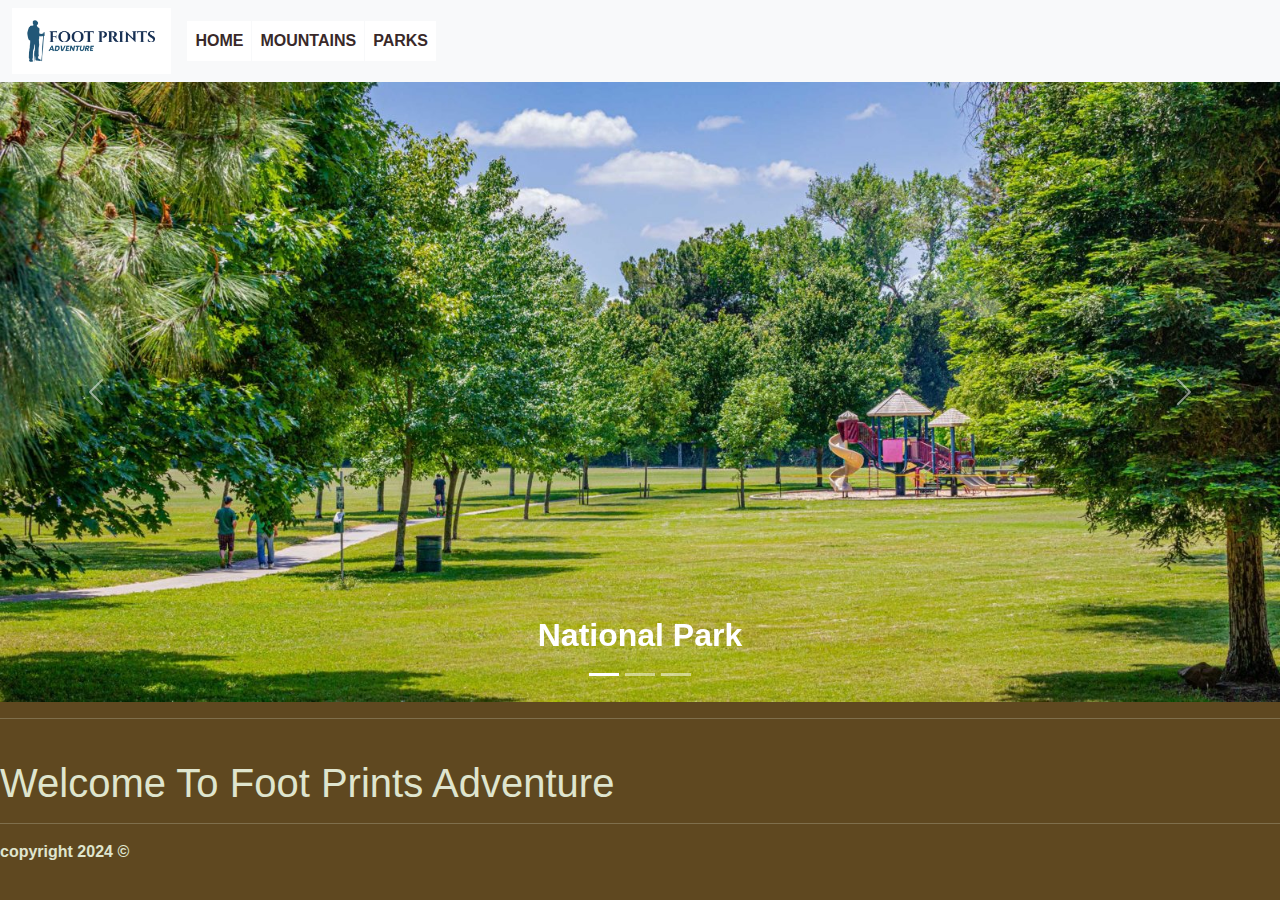
==== index.html @ 982d5a89 "first commit" ====
<!DOCTYPE html>
<html lang="en">

<head>
  <meta charset="UTF-8">
  <meta name="viewport" content="width=device-width, initial-scale=1.0">
  <title>Home</title>

  <link href="https://cdn.jsdelivr.net/npm/bootstrap@5.3.3/dist/css/bootstrap.min.css" rel="stylesheet"
    integrity="sha384-QWTKZyjpPEjISv5WaRU9OFeRpok6YctnYmDr5pNlyT2bRjXh0JMhjY6hW+ALEwIH" crossorigin="anonymous">
  <script src="https://cdn.jsdelivr.net/npm/bootstrap@5.3.3/dist/js/bootstrap.bundle.min.js"
    integrity="sha384-YvpcrYf0tY3lHB60NNkmXc5s9fDVZLESaAA55NDzOxhy9GkcIdslK1eN7N6jIeHz"
    crossorigin="anonymous"></script>

    <link rel="stylesheet" href="./styles/main.css">
    <script src="./scripts/main.js"></script>
</head>

<body>
  <header>
    <nav class="navbar navbar-expand-lg bg-body-tertiary">
      <div class="container-fluid">
        <a class="navbar-brand" href="#">
          <img src="./images/logo2.png" class="headerpic" alt="">
        </a>

        <button class="navbar-toggler" type="button" data-bs-toggle="collapse" data-bs-target="#navbarSupportedContent"
          aria-controls="navbarSupportedContent" aria-expanded="false" aria-label="Toggle navigation">
          <span class="navbar-toggler-icon"></span>
        </button>
        <div class="collapse navbar-collapse" id="navbarSupportedContent">
          <ul class="navbar-nav me-auto mb-2 mb-lg-0">
            <li class="nav-item">
                <a href="index.html" class="selected"><b>HOME</b></a>
            </li>
            <li class="nav-item">
                <a href="./mountains.html"><b>MOUNTAINS</b></a>
            </li>
            <li class="nav-item">
                <a href="./parks.html"><b>PARKS</b></a>
            </li>
          </ul>
        </div>
      </div>
    </nav>
  </header>
  <div id="carouselExampleCaptions" class="carousel slide">
    <div class="carousel-indicators">
      <button type="button" data-bs-target="#carouselExampleCaptions" data-bs-slide-to="0" class="active"
        aria-current="true" aria-label="Slide 1"></button>
      <button type="button" data-bs-target="#carouselExampleCaptions" data-bs-slide-to="1"
        aria-label="Slide 2"></button>
      <button type="button" data-bs-target="#carouselExampleCaptions" data-bs-slide-to="2"
        aria-label="Slide 3"></button>
    </div>
    <div class="carousel-inner">
      <div class="carousel-item active">
        <img src="./images/park.jpg" class="d-block w-100" alt="...">
        <div class="carousel-caption d-none d-md-block">
          <h2><b>National Park</h2>
        </div>
      </div>
      <div class="carousel-item">
        <img src="./images/Mountain2.jpg" class="d-block w-100" alt="...">
        <div class="carousel-caption d-none d-md-block">
          <h2><b>Mountain View</h2>
        </div>
      </div>
      <div class="carousel-item">
        <img src="./images/playG.jpg" class="d-block w-100" alt="...">
        <div class="carousel-caption d-none d-md-block">
          <h2><b>Playground</h2>
        </div>
      </div>
    </div>
    <button class="carousel-control-prev" type="button" data-bs-target="#carouselExampleCaptions" data-bs-slide="prev">
      <span class="carousel-control-prev-icon" aria-hidden="true"></span>
      <span class="visually-hidden">Previous</span>
    </button>
    <button class="carousel-control-next" type="button" data-bs-target="#carouselExampleCaptions" data-bs-slide="next">
      <span class="carousel-control-next-icon" aria-hidden="true"></span>
      <span class="visually-hidden">Next</span>
    </button>
  </div>
  <hr>
  <main>
    <br>
    <h1>Welcome To Foot Prints Adventure</h1>
    <hr>
    <footer>
        copyright 2024 &copy
    </footer>
---- styles/main.css ----
body {
    background-color: #5f4820;
    color: rgb(223, 229, 206);
    font-family: 'Segoe UI', Tahoma, Geneva, Verdana, sans-serif;
}
nav{
    background-color:#d2b0a2;
}
nav a {
    display: inline-block;
    background-color: white;
    color: rgb(57, 41, 41);
    margin-right: 1px;
    padding: 0.5rem;
    text-decoration: none;
}
/* logo styling*/
.headerpic{
    height: 3.5rem;
    width: auto;
    color: white;
}

/* Carousel styling*/
.d-block{
    width: 400px;
    height: 620px;
}

/* park styling*/
.park{
    text-align: center;
}

#results div {
    text-align: center;
}
.nav-item{
    color: blanchedalmond;
}

/* inserted videos styling for home page*/
.video-container{
    position: relative;
    width: 100%;
    height: 100vh;
    overflow: hidden;
}
.background-video{
    position: absolute;
    top: 0;
    left: 0;
    width: 100%;
    height: 100%;
    object-fit: cover;
    z-index: -1;
}
/* writing on top of the background video styling*/
.overlay{
    position: absolute;
    top: 50%;
    left: 50%;
    transform: translate(-50%, -50%);
    color: rgb(255, 255, 255);
    text-align: center;
    z-index: 1;
}
.overlay h1{
    font-size: 3em;
    margin-bottom: 20px;
}
.overlay button{
    padding: 10px 20px;
    font-size: 1em;
    background-color: rgba(0, 0, 0, 0.6 );
    color: rgb(251, 244, 244);
    border: none;
    cursor: pointer;
    border-radius: 5px;
}
.overlay button:hover{
    background-color: rgba(0, 0, 0, 0.8);
}
/* search form styling*/
form{
    display: flex;
    justify-content: right;
    align-items: center;
    margin: 30px;
}
input[type="search"]{
    padding: 1px;
    font-size: 16px;
    border-radius: 4px;
    border: 1px solid #ccc;
    width: 200px;
}
button{
    padding: 5px;
    font-size: 12px;
    cursor: pointer;
    border: none;
    background-color: rgb(51, 27, 27);
    color: white;
    border-radius: 4px;
}
/* social media icon styling @footer*/
.footer{
    background-color: #4d3712;
    color: white;
    padding: 20px;
    text-align: right;
    position: relative;
    bottom: 0;
    width: 100%;
    justify-content: right;
}
.footer-links a{
    color: white;
    text-decoration: none;
    font-size: 18px;
    transition: color 0.3s;
}
.fa {
    padding: 8px;
    font-size: 20px;
    width: 40px;
    text-align: left;
    text-decoration: none;
    margin: 5px 2px;
  }
  .fa-facebook {
    background: #3B5998;
    color: white;
  }
  .fa-instagram {
    background: #125688;
    color: white;
  }
  .fa-twitter {
    background: #55ACEE;
    color: white;
  }
  .rights{
    text-align: center;
    background-color: #4d3712;
  }
/*mountain styling */
.results-container{
    background-color: white;
    color: black;
    width: 60%;
    margin: 20px auto;
}
#mountainsSelect{
    margin-right: 40rem;
    background-color: rgb(237, 237, 237);
    font-family: Arial, sans-serif;
}
.mountain{
    text-align: center;
}
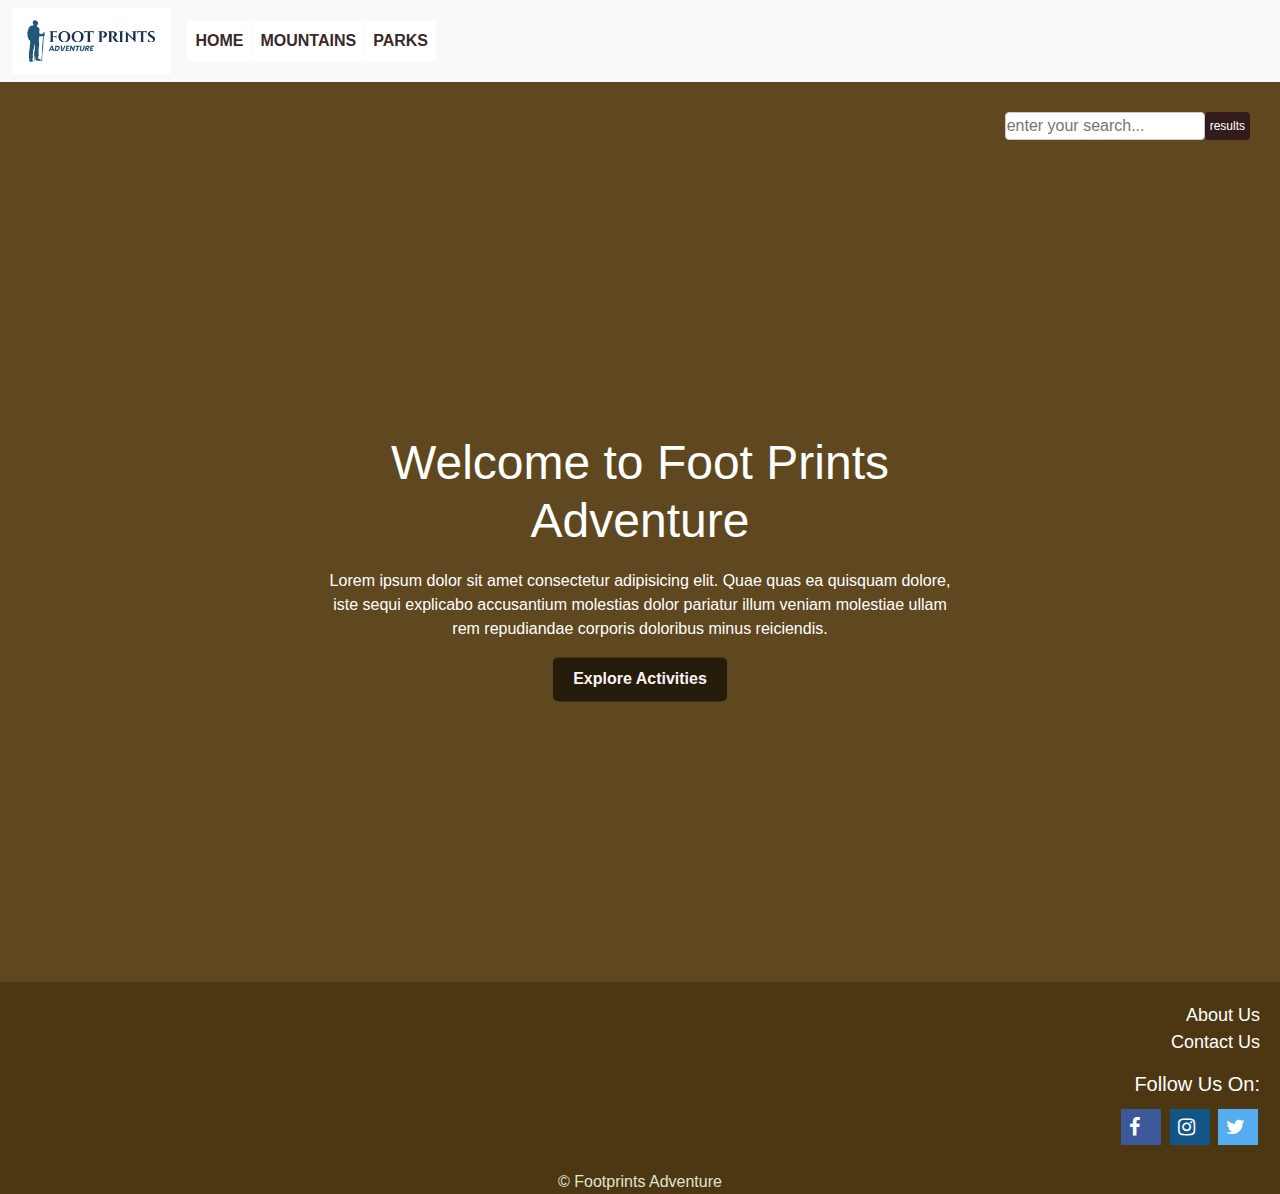
==== commit 64f5fa61: "delete+add" ====
--- a/index.html
+++ b/index.html
@@ -2,91 +2,83 @@
 <html lang="en">
 
 <head>
-  <meta charset="UTF-8">
-  <meta name="viewport" content="width=device-width, initial-scale=1.0">
-  <title>Home</title>
+    <meta charset="UTF-8">
+    <meta name="viewport" content="width=device-width, initial-scale=1.0">
+    <title>Home</title>
 
-  <link href="https://cdn.jsdelivr.net/npm/bootstrap@5.3.3/dist/css/bootstrap.min.css" rel="stylesheet"
-    integrity="sha384-QWTKZyjpPEjISv5WaRU9OFeRpok6YctnYmDr5pNlyT2bRjXh0JMhjY6hW+ALEwIH" crossorigin="anonymous">
-  <script src="https://cdn.jsdelivr.net/npm/bootstrap@5.3.3/dist/js/bootstrap.bundle.min.js"
-    integrity="sha384-YvpcrYf0tY3lHB60NNkmXc5s9fDVZLESaAA55NDzOxhy9GkcIdslK1eN7N6jIeHz"
-    crossorigin="anonymous"></script>
+    <link href="https://cdn.jsdelivr.net/npm/bootstrap@5.3.3/dist/css/bootstrap.min.css" rel="stylesheet"
+        integrity="sha384-QWTKZyjpPEjISv5WaRU9OFeRpok6YctnYmDr5pNlyT2bRjXh0JMhjY6hW+ALEwIH" crossorigin="anonymous">
+    <script src="https://cdn.jsdelivr.net/npm/bootstrap@5.3.3/dist/js/bootstrap.bundle.min.js"
+        integrity="sha384-YvpcrYf0tY3lHB60NNkmXc5s9fDVZLESaAA55NDzOxhy9GkcIdslK1eN7N6jIeHz"
+        crossorigin="anonymous"></script>
+        <link rel="stylesheet" href="https://cdnjs.cloudflare.com/ajax/libs/font-awesome/4.7.0/css/font-awesome.min.css">
 
     <link rel="stylesheet" href="./styles/main.css">
     <script src="./scripts/main.js"></script>
 </head>
+<body>
+    <header>
+        <nav class="navbar navbar-expand-lg bg-body-tertiary">
+            <div class="container-fluid">
+                <a class="navbar-brand" href="#">
+                    <img src="./images/logo2.png" class="headerpic" alt="">
+                </a>
+                <button class="navbar-toggler" type="button" data-bs-toggle="collapse"
+                    data-bs-target="#navbarSupportedContent" aria-controls="navbarSupportedContent"
+                    aria-expanded="false" aria-label="Toggle navigation">
+                    <span class="navbar-toggler-icon"></span>
+                </button>
+                <div class="collapse navbar-collapse" id="navbarSupportedContent">
+                    <ul class="navbar-nav me-auto mb-2 mb-lg-0">
+                        <li class="nav-item">
+                            <a href="index.html" class="selected"><b>HOME</b></a>
+                        </li>
+                        <li class="nav-item">
+                            <a href="./mountains.html"><b>MOUNTAINS</b></a>
+                        </li>
+                        <li class="nav-item">
+                            <a href="./parks.html"><b>PARKS</b></a>
+                        </li>
+                    </ul>
+                </div>
+            </div>
+        </nav>
+    </header>
+    <div class="video-container">
+        <video autoplay muted loop class="background-video">
+            <source src="images/nature.mp4" type="video/mp4">
+        </video>
+        
+        <div class="overlay">
+            <br><br><br>
+            <h1>Welcome to Foot Prints Adventure</h1>
+            <p>Lorem ipsum dolor sit amet consectetur adipisicing elit. Quae quas ea quisquam dolore, iste sequi
+                explicabo accusantium molestias dolor pariatur illum veniam molestiae ullam rem repudiandae corporis
+                doloribus minus reiciendis.</p>
+            <button onclick="window.location.href='/explore.html';" class="explore-btn"><b>Explore Activities</b></button>
+        </div>
+        <form action="search" method="get">
+            <label for="search"></label>
+            <input type="search" id="search" name="query" placeholder="enter your search...">
+            <button type=submit>results</button>
+        </form>
+    </div>
+        <footer class="footer">
+            <ul class="footer-links">
+                <a href="/about.html">About Us</a><br>
+                <a href="/contact.html">Contact Us</a>
+                
+                <a href="./explore.html"></a>
+                
 
-<body>
-  <header>
-    <nav class="navbar navbar-expand-lg bg-body-tertiary">
-      <div class="container-fluid">
-        <a class="navbar-brand" href="#">
-          <img src="./images/logo2.png" class="headerpic" alt="">
-        </a>
+            </ul>
+            <h5>Follow Us On:</h5>
+            <a href="#" class="fa fa-facebook"></a>
+            <a href="#" class="fa fa-instagram"></a>
+            <a href="#" class="fa fa-twitter"></a>
+        </footer>
+        <footer class="rights">
+             &copy Footprints Adventure <br>
+        </footer>
 
-        <button class="navbar-toggler" type="button" data-bs-toggle="collapse" data-bs-target="#navbarSupportedContent"
-          aria-controls="navbarSupportedContent" aria-expanded="false" aria-label="Toggle navigation">
-          <span class="navbar-toggler-icon"></span>
-        </button>
-        <div class="collapse navbar-collapse" id="navbarSupportedContent">
-          <ul class="navbar-nav me-auto mb-2 mb-lg-0">
-            <li class="nav-item">
-                <a href="index.html" class="selected"><b>HOME</b></a>
-            </li>
-            <li class="nav-item">
-                <a href="./mountains.html"><b>MOUNTAINS</b></a>
-            </li>
-            <li class="nav-item">
-                <a href="./parks.html"><b>PARKS</b></a>
-            </li>
-          </ul>
-        </div>
-      </div>
-    </nav>
-  </header>
-  <div id="carouselExampleCaptions" class="carousel slide">
-    <div class="carousel-indicators">
-      <button type="button" data-bs-target="#carouselExampleCaptions" data-bs-slide-to="0" class="active"
-        aria-current="true" aria-label="Slide 1"></button>
-      <button type="button" data-bs-target="#carouselExampleCaptions" data-bs-slide-to="1"
-        aria-label="Slide 2"></button>
-      <button type="button" data-bs-target="#carouselExampleCaptions" data-bs-slide-to="2"
-        aria-label="Slide 3"></button>
-    </div>
-    <div class="carousel-inner">
-      <div class="carousel-item active">
-        <img src="./images/park.jpg" class="d-block w-100" alt="...">
-        <div class="carousel-caption d-none d-md-block">
-          <h2><b>National Park</h2>
-        </div>
-      </div>
-      <div class="carousel-item">
-        <img src="./images/Mountain2.jpg" class="d-block w-100" alt="...">
-        <div class="carousel-caption d-none d-md-block">
-          <h2><b>Mountain View</h2>
-        </div>
-      </div>
-      <div class="carousel-item">
-        <img src="./images/playG.jpg" class="d-block w-100" alt="...">
-        <div class="carousel-caption d-none d-md-block">
-          <h2><b>Playground</h2>
-        </div>
-      </div>
-    </div>
-    <button class="carousel-control-prev" type="button" data-bs-target="#carouselExampleCaptions" data-bs-slide="prev">
-      <span class="carousel-control-prev-icon" aria-hidden="true"></span>
-      <span class="visually-hidden">Previous</span>
-    </button>
-    <button class="carousel-control-next" type="button" data-bs-target="#carouselExampleCaptions" data-bs-slide="next">
-      <span class="carousel-control-next-icon" aria-hidden="true"></span>
-      <span class="visually-hidden">Next</span>
-    </button>
-  </div>
-  <hr>
-  <main>
-    <br>
-    <h1>Welcome To Foot Prints Adventure</h1>
-    <hr>
-    <footer>
-        copyright 2024 &copy
-    </footer>+
--- a/styles/main.css
+++ b/styles/main.css
@@ -24,9 +24,8 @@
 /* Carousel styling*/
 .d-block{
     width: 400px;
-    height: 620px;
-}
-
+    height: 600px;
+}
 /* park styling*/
 .park{
     text-align: center;
@@ -61,7 +60,7 @@
     top: 50%;
     left: 50%;
     transform: translate(-50%, -50%);
-    color: rgb(255, 255, 255);
+    color: white;
     text-align: center;
     z-index: 1;
 }
@@ -147,10 +146,13 @@
   }
 /*mountain styling */
 .results-container{
-    background-color: white;
-    color: black;
+    background-color:#4d3712;;
+    color: white;
     width: 60%;
     margin: 20px auto;
+    box-shadow: none;
+    border: none;
+    outline: none;
 }
 #mountainsSelect{
     margin-right: 40rem;
@@ -160,3 +162,39 @@
 .mountain{
     text-align: center;
 }
+
+/*About us page (contact info styling)*/
+.contact-info{
+    font-family: Arial, sans-serif;
+    margin: 20px;
+    padding: 20px;
+    border: 1px solid #ccc;
+    max-width: 400px;
+    border-radius: 8px;
+}
+
+.contac-info h1{
+    text-align: center;
+    color: white;
+}
+.business-hours ul{
+    list-style: none;
+    padding: 0;
+    margin: 0;
+    color: white;
+    font-size: 15px;
+}
+.business-hours li{
+    list-style: none;
+    padding: 5px 0;
+    font-size: 20px;
+}
+.contact-details p{
+    font-size: 20px;
+    line-height: 1.5;
+}
+.contact-details a{
+    color: white;
+    text-decoration: none;
+}
+
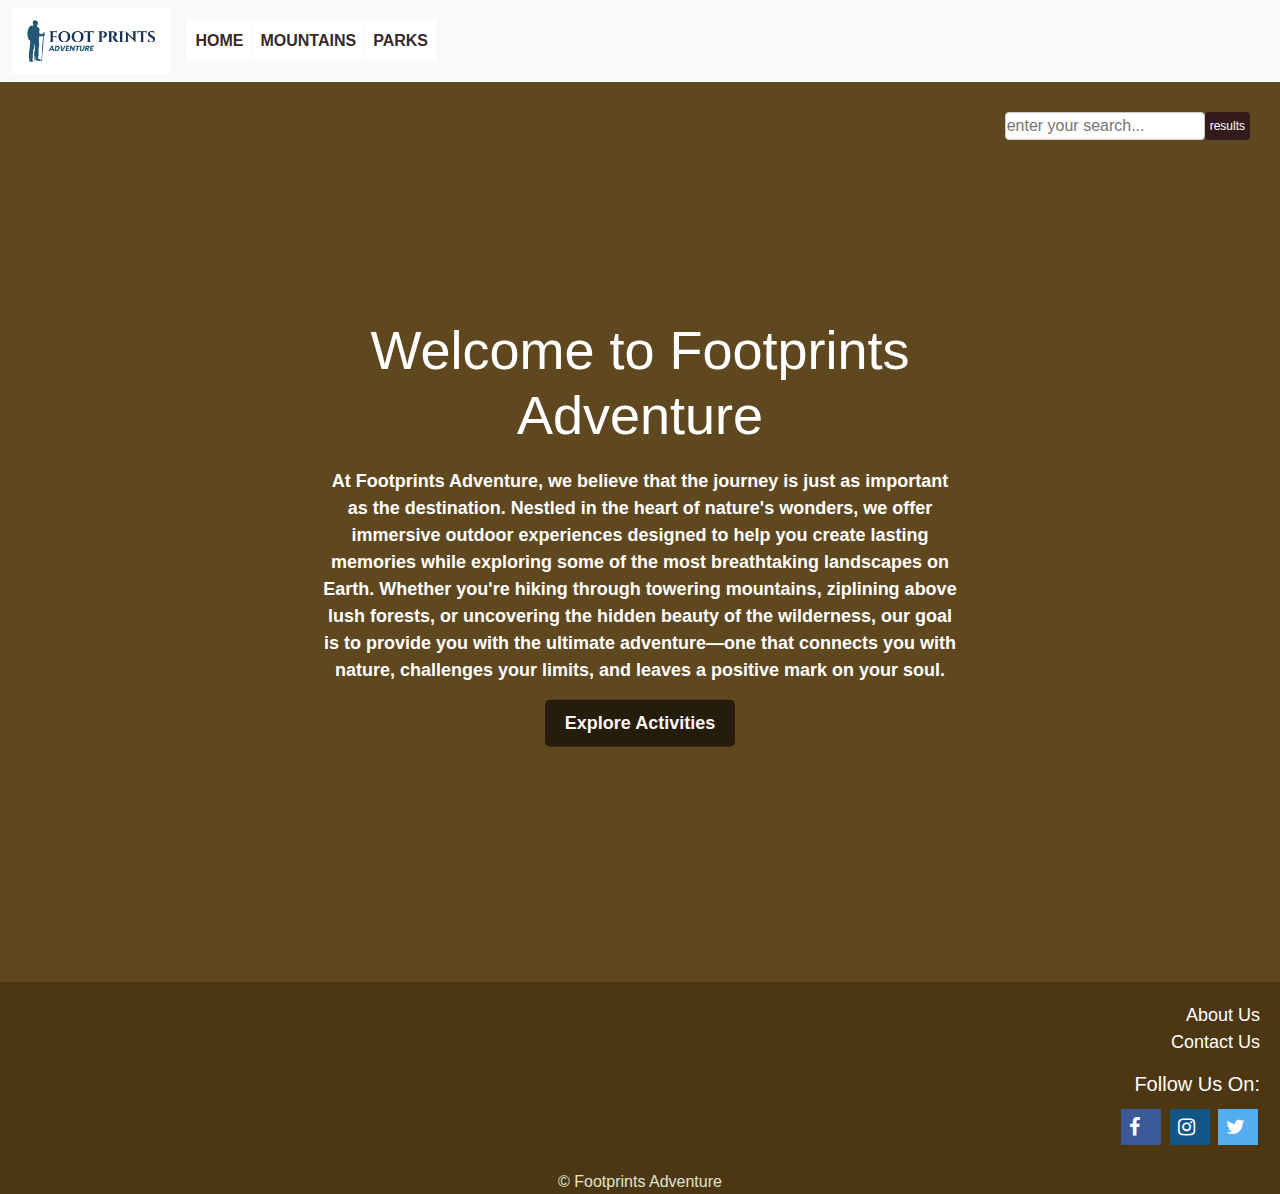
==== commit a9c38e50: "Almost done" ====
--- a/index.html
+++ b/index.html
@@ -50,11 +50,9 @@
         </video>
         
         <div class="overlay">
-            <br><br><br>
-            <h1>Welcome to Foot Prints Adventure</h1>
-            <p>Lorem ipsum dolor sit amet consectetur adipisicing elit. Quae quas ea quisquam dolore, iste sequi
-                explicabo accusantium molestias dolor pariatur illum veniam molestiae ullam rem repudiandae corporis
-                doloribus minus reiciendis.</p>
+    
+            <h1>Welcome to Footprints Adventure</h1>
+            <p><b>At Footprints Adventure, we believe that the journey is just as important as the destination. Nestled in the heart of nature's wonders, we offer immersive outdoor experiences designed to help you create lasting memories while exploring some of the most breathtaking landscapes on Earth. Whether you're hiking through towering mountains, ziplining above lush forests, or uncovering the hidden beauty of the wilderness, our goal is to provide you with the ultimate adventure—one that connects you with nature, challenges your limits, and leaves a positive mark on your soul.</b></p>
             <button onclick="window.location.href='/explore.html';" class="explore-btn"><b>Explore Activities</b></button>
         </div>
         <form action="search" method="get">
--- a/styles/main.css
+++ b/styles/main.css
@@ -63,10 +63,12 @@
     color: white;
     text-align: center;
     z-index: 1;
+    font-size: large;
 }
 .overlay h1{
     font-size: 3em;
     margin-bottom: 20px;
+    color: white;
 }
 .overlay button{
     padding: 10px 20px;
@@ -146,7 +148,7 @@
   }
 /*mountain styling */
 .results-container{
-    background-color:#4d3712;;
+    background-color:#5f4820;;
     color: white;
     width: 60%;
     margin: 20px auto;
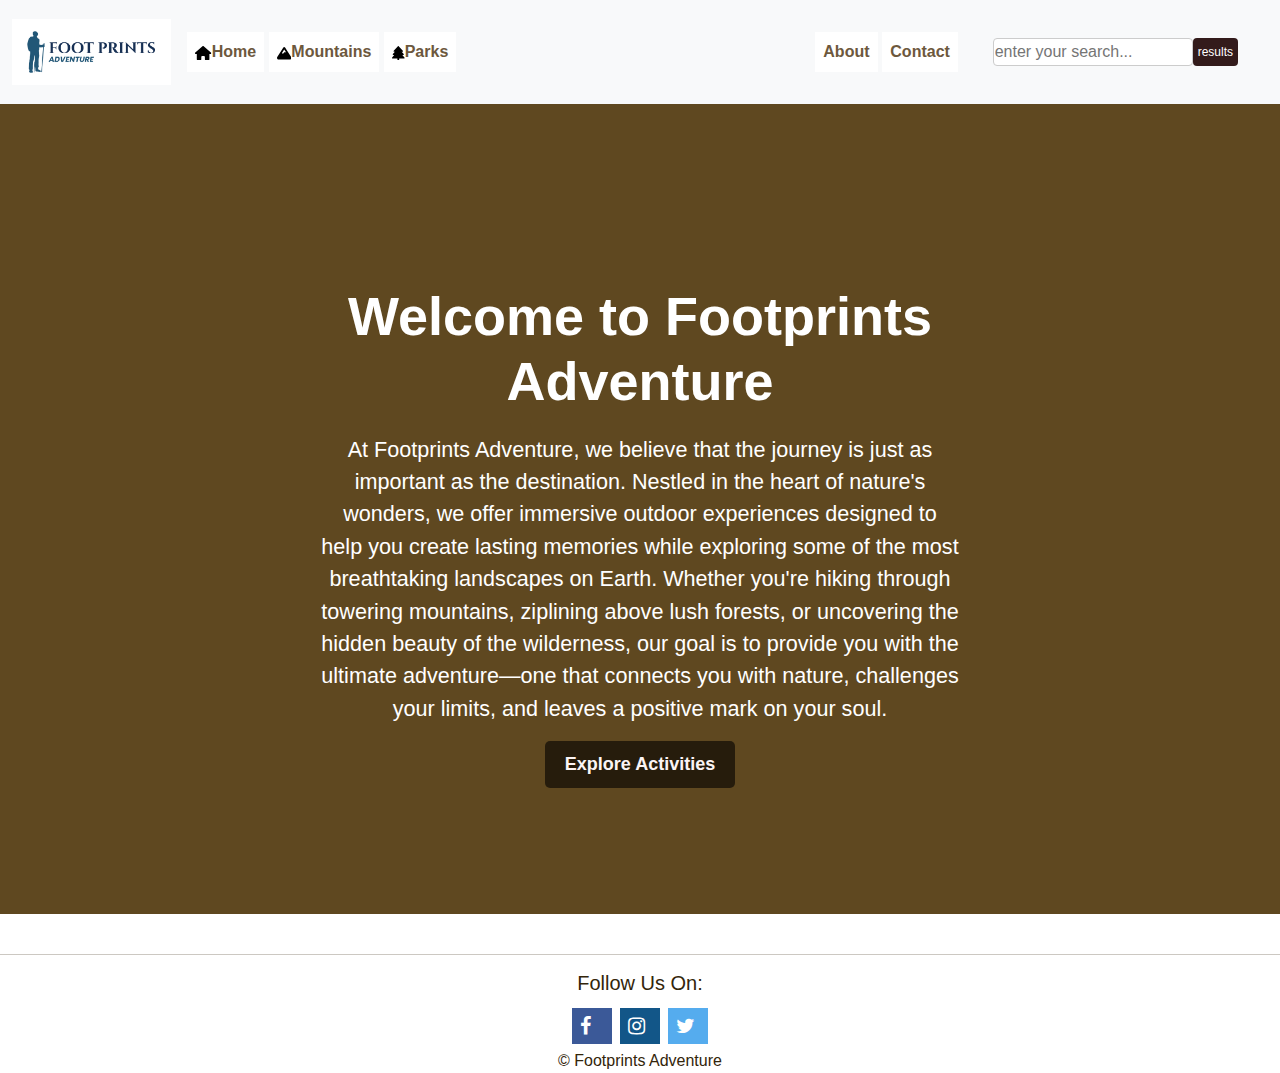
==== commit e8f7fc65: "validation" ====
--- a/index.html
+++ b/index.html
@@ -11,11 +11,12 @@
     <script src="https://cdn.jsdelivr.net/npm/bootstrap@5.3.3/dist/js/bootstrap.bundle.min.js"
         integrity="sha384-YvpcrYf0tY3lHB60NNkmXc5s9fDVZLESaAA55NDzOxhy9GkcIdslK1eN7N6jIeHz"
         crossorigin="anonymous"></script>
-        <link rel="stylesheet" href="https://cdnjs.cloudflare.com/ajax/libs/font-awesome/4.7.0/css/font-awesome.min.css">
+    <link rel="stylesheet" href="https://cdnjs.cloudflare.com/ajax/libs/font-awesome/4.7.0/css/font-awesome.min.css">
 
     <link rel="stylesheet" href="./styles/main.css">
     <script src="./scripts/main.js"></script>
 </head>
+
 <body>
     <header>
         <nav class="navbar navbar-expand-lg bg-body-tertiary">
@@ -31,52 +32,59 @@
                 <div class="collapse navbar-collapse" id="navbarSupportedContent">
                     <ul class="navbar-nav me-auto mb-2 mb-lg-0">
                         <li class="nav-item">
-                            <a href="index.html" class="selected"><b>HOME</b></a>
+                            <a href="index.html" class="selected"><svg xmlns="http://www.w3.org/2000/svg" viewBox="0 0 576 512"><path d="M575.8 255.5c0 18-15 32.1-32 32.1l-32 0 .7 160.2c0 2.7-.2 5.4-.5 8.1l0 16.2c0 22.1-17.9 40-40 40l-16 0c-1.1 0-2.2 0-3.3-.1c-1.4 .1-2.8 .1-4.2 .1L416 512l-24 0c-22.1 0-40-17.9-40-40l0-24 0-64c0-17.7-14.3-32-32-32l-64 0c-17.7 0-32 14.3-32 32l0 64 0 24c0 22.1-17.9 40-40 40l-24 0-31.9 0c-1.5 0-3-.1-4.5-.2c-1.2 .1-2.4 .2-3.6 .2l-16 0c-22.1 0-40-17.9-40-40l0-112c0-.9 0-1.9 .1-2.8l0-69.7-32 0c-18 0-32-14-32-32.1c0-9 3-17 10-24L266.4 8c7-7 15-8 22-8s15 2 21 7L564.8 231.5c8 7 12 15 11 24z"/></svg><b>Home</b></a>
                         </li>
                         <li class="nav-item">
-                            <a href="./mountains.html"><b>MOUNTAINS</b></a>
+                            <a href="./mountains.html"><svg xmlns="http://www.w3.org/2000/svg" viewBox="0 0 512 512"><path d="M256 32c12.5 0 24.1 6.4 30.8 17L503.4 394.4c5.6 8.9 8.6 19.2 8.6 29.7c0 30.9-25 55.9-55.9 55.9L55.9 480C25 480 0 455 0 424.1c0-10.5 3-20.8 8.6-29.7L225.2 49c6.6-10.6 18.3-17 30.8-17zm65 192L256 120.4 176.9 246.5l18.3 24.4c6.4 8.5 19.2 8.5 25.6 0l25.6-34.1c6-8.1 15.5-12.8 25.6-12.8l49 0z"/></svg><b>Mountains</b></a>
                         </li>
                         <li class="nav-item">
-                            <a href="./parks.html"><b>PARKS</b></a>
+                            <a href="./parks.html"><svg xmlns="http://www.w3.org/2000/svg" viewBox="0 0 448 512"><path d="M210.6 5.9L62 169.4c-3.9 4.2-6 9.8-6 15.5C56 197.7 66.3 208 79.1 208l24.9 0L30.6 281.4c-4.2 4.2-6.6 10-6.6 16C24 309.9 34.1 320 46.6 320L80 320 5.4 409.5C1.9 413.7 0 419 0 424.5c0 13 10.5 23.5 23.5 23.5L192 448l0 32c0 17.7 14.3 32 32 32s32-14.3 32-32l0-32 168.5 0c13 0 23.5-10.5 23.5-23.5c0-5.5-1.9-10.8-5.4-15L368 320l33.4 0c12.5 0 22.6-10.1 22.6-22.6c0-6-2.4-11.8-6.6-16L344 208l24.9 0c12.7 0 23.1-10.3 23.1-23.1c0-5.7-2.1-11.3-6-15.5L237.4 5.9C234 2.1 229.1 0 224 0s-10 2.1-13.4 5.9z"/></svg><b>Parks</b></a>
                         </li>
                     </ul>
+
+                    <ul class="nav">
+                        <li class="nav-item">
+                            <a href="about.html"><b>About</b></a>
+                        </li>
+                        <li class="nav-item">
+                            <a href="contact.html"><b>Contact</b></a>
+                        </li>
+                    </ul>
+                    </div>
+                    <form action="mountains.html" method="get">
+                        <label for="search"></label>
+                        <input type="search" id="search" name="query" placeholder="enter your search...">
+                        <button type=submit>results</button>
+                    </form>
                 </div>
-            </div>
         </nav>
     </header>
     <div class="video-container">
         <video autoplay muted loop class="background-video">
             <source src="images/nature.mp4" type="video/mp4">
         </video>
-        
+
         <div class="overlay">
-    
-            <h1>Welcome to Footprints Adventure</h1>
-            <p><b>At Footprints Adventure, we believe that the journey is just as important as the destination. Nestled in the heart of nature's wonders, we offer immersive outdoor experiences designed to help you create lasting memories while exploring some of the most breathtaking landscapes on Earth. Whether you're hiking through towering mountains, ziplining above lush forests, or uncovering the hidden beauty of the wilderness, our goal is to provide you with the ultimate adventure—one that connects you with nature, challenges your limits, and leaves a positive mark on your soul.</b></p>
+            <br><br>
+            <h1><b>Welcome to Footprints Adventure</b></h1>
+            <p>At Footprints Adventure, we believe that the journey is just as important as the destination. Nestled
+                    in the heart of nature's wonders, we offer immersive outdoor experiences designed to help you create
+                    lasting memories while exploring some of the most breathtaking landscapes on Earth. Whether you're
+                    hiking through towering mountains, ziplining above lush forests, or uncovering the hidden beauty of
+                    the wilderness, our goal is to provide you with the ultimate adventure—one that connects you with
+                    nature, challenges your limits, and leaves a positive mark on your soul.</p>
             <button onclick="window.location.href='/explore.html';" class="explore-btn"><b>Explore Activities</b></button>
         </div>
-        <form action="search" method="get">
-            <label for="search"></label>
-            <input type="search" id="search" name="query" placeholder="enter your search...">
-            <button type=submit>results</button>
-        </form>
     </div>
-        <footer class="footer">
-            <ul class="footer-links">
-                <a href="/about.html">About Us</a><br>
-                <a href="/contact.html">Contact Us</a>
-                
-                <a href="./explore.html"></a>
-                
-
-            </ul>
-            <h5>Follow Us On:</h5>
-            <a href="#" class="fa fa-facebook"></a>
-            <a href="#" class="fa fa-instagram"></a>
-            <a href="#" class="fa fa-twitter"></a>
-        </footer>
-        <footer class="rights">
-             &copy Footprints Adventure <br>
-        </footer>
-
-
+    <footer class="rights">
+        <br>
+        <hr>
+        <h5>Follow Us On:</h5>
+        <a href="#" class="fa fa-facebook"></a>
+        <a href="#" class="fa fa-instagram"></a>
+        <a href="#" class="fa fa-twitter"></a>
+        <br>
+        &copy; Footprints Adventure
+    </footer>
+</body>
+</html>--- a/styles/main.css
+++ b/styles/main.css
@@ -1,18 +1,23 @@
 body {
     background-color: #5f4820;
-    color: rgb(223, 229, 206);
-    font-family: 'Segoe UI', Tahoma, Geneva, Verdana, sans-serif;
+    color: white;
+    font-family: Arial, Helvetica, sans-serif;
 }
 nav{
-    background-color:#d2b0a2;
+    background-color:#3e2c1c;
 }
 nav a {
     display: inline-block;
     background-color: white;
-    color: rgb(57, 41, 41);
-    margin-right: 1px;
-    padding: 0.5rem;
-    text-decoration: none;
+    color: rgb(109, 88, 61);
+    margin-right: 0.3rem;
+    padding: 0.5rem ;
+    text-decoration: none;
+    font-size: 1em;
+}
+nav a:hover {
+    background-color: #74553d; /* Burnt Orange */
+    color: white;
 }
 /* logo styling*/
 .headerpic{
@@ -31,18 +36,24 @@
     text-align: center;
 }
 
+pre{
+    text-align: left;
+    width: fit-content;
+    margin: auto;
+    min-width: 600px;
+}
+
 #results div {
-    text-align: center;
-}
-.nav-item{
-    color: blanchedalmond;
-}
+    text-align: left;
+    
+}
+
 
 /* inserted videos styling for home page*/
 .video-container{
     position: relative;
     width: 100%;
-    height: 100vh;
+    height: 90vh;
     overflow: hidden;
 }
 .background-video{
@@ -108,7 +119,7 @@
 /* social media icon styling @footer*/
 .footer{
     background-color: #4d3712;
-    color: white;
+    color: whitesmoke;
     padding: 20px;
     text-align: right;
     position: relative;
@@ -144,7 +155,8 @@
   }
   .rights{
     text-align: center;
-    background-color: #4d3712;
+    background-color: #ffffff;
+    color: #33250a;
   }
 /*mountain styling */
 .results-container{
@@ -199,4 +211,41 @@
     color: white;
     text-decoration: none;
 }
-
+/*paragraph styling*/
+p{
+    font-size: larger;
+    font-family: Arial, Helvetica, sans-serif;
+    color: white;
+}
+/*svg icons in nav bar styling*/
+nav li a svg{
+    height: 0.9em;
+}
+/* Centering the results content and the button */
+.results-container {
+    background-color: #5f4820;
+    color: white;
+    width: 60%;
+    margin: 20px auto;
+    box-shadow: none;
+    border: none;
+    outline: none;
+    padding-bottom: 20px; /* Add some space at the bottom for the button */
+}
+
+/* Centering the button below the mountain details */
+#sunriseButton {
+    display: block;
+    margin: 20px auto;  
+    padding: 10px 20px;
+    background-color: #5f4820;
+    color: white;
+    border: none;
+    border-radius: 5px;
+    font-size: 16px;
+    cursor: pointer;
+}
+
+#sunriseButton:hover {
+    background-color: #33250a;
+}
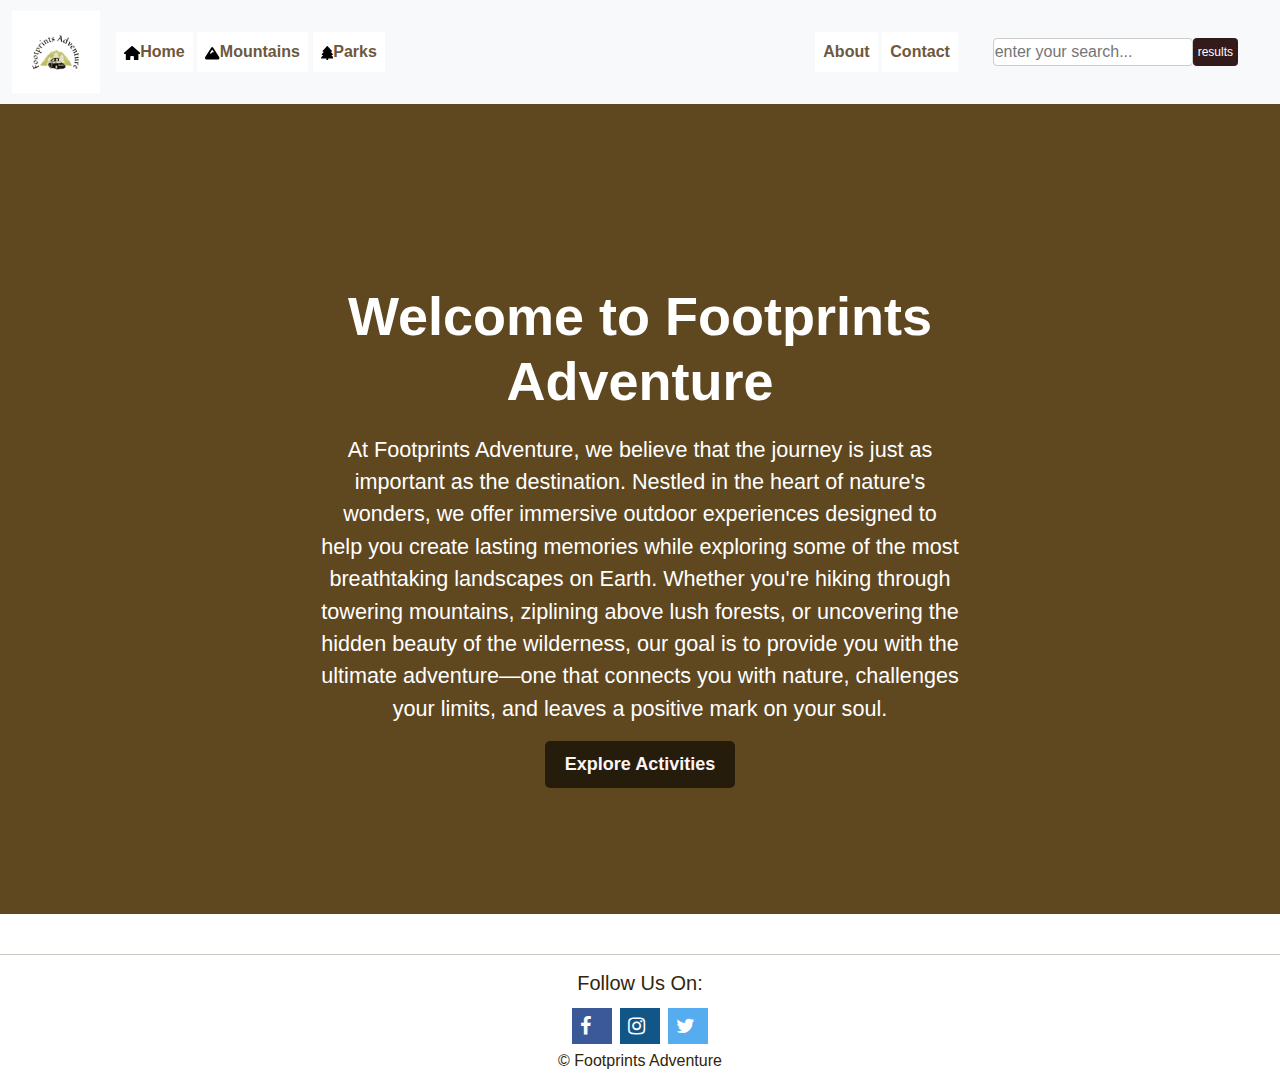
==== commit 97050279: "Done?" ====
--- a/index.html
+++ b/index.html
@@ -22,7 +22,7 @@
         <nav class="navbar navbar-expand-lg bg-body-tertiary">
             <div class="container-fluid">
                 <a class="navbar-brand" href="#">
-                    <img src="./images/logo2.png" class="headerpic" alt="">
+                    <img src="./images/footp.png" class="headerpic" alt="">
                 </a>
                 <button class="navbar-toggler" type="button" data-bs-toggle="collapse"
                     data-bs-target="#navbarSupportedContent" aria-controls="navbarSupportedContent"
--- a/styles/main.css
+++ b/styles/main.css
@@ -21,7 +21,7 @@
 }
 /* logo styling*/
 .headerpic{
-    height: 3.5rem;
+    height: 4.5rem;
     width: auto;
     color: white;
 }
